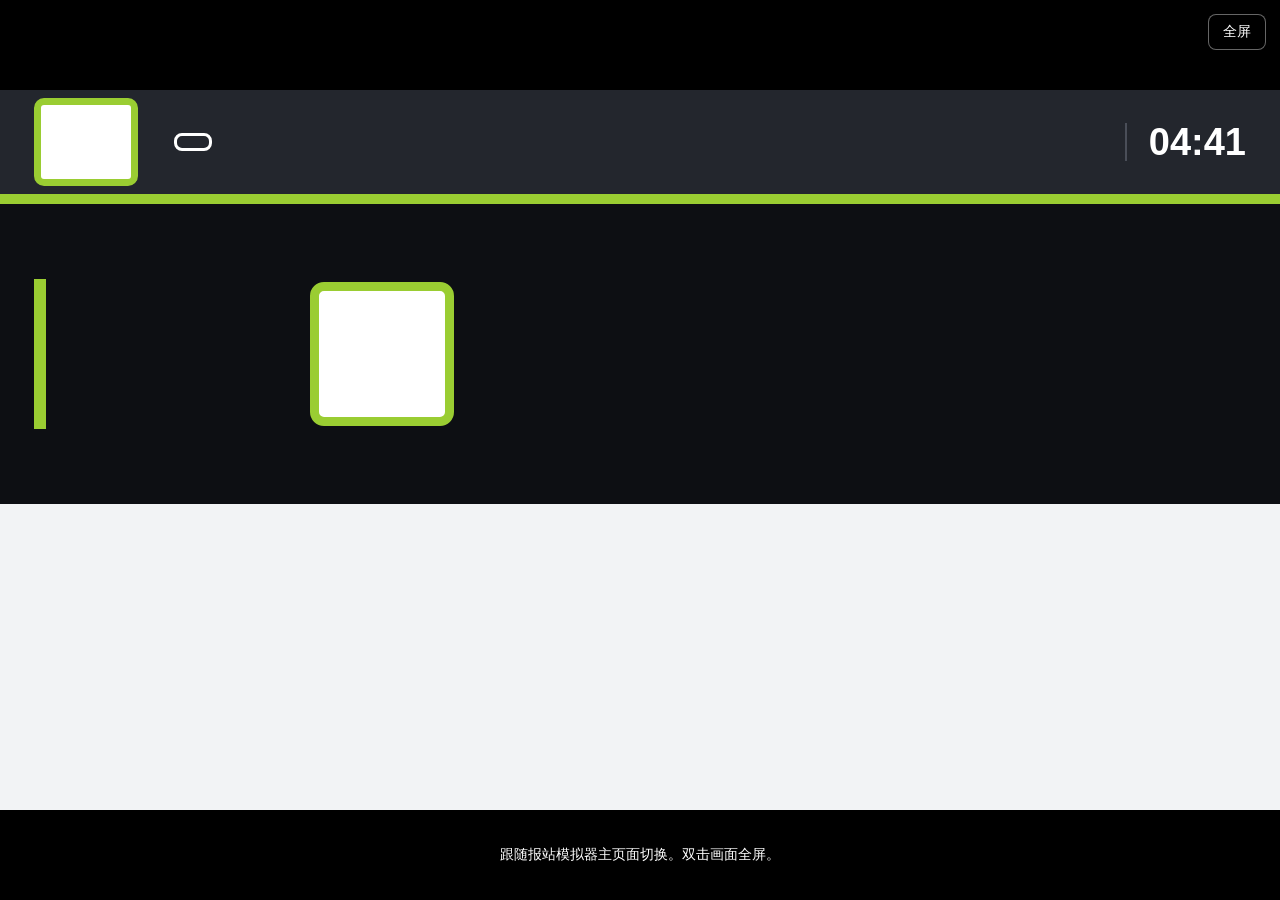
==== static/display.html @ 589a9410 "新增车内动态显示屏 仿车门上方液晶屏：站名按语言轮播，下一站、即将到站、到站三种状态 （自动模式跟随报站播放切换），下半屏轮播路线图、换乘和开门方向。 按 16:9 等比缩放，支持全屏和只显示屏幕的单" ====
<!doctype html>
<html lang="zh-CN">
<head>
<meta charset="UTF-8">
<meta name="viewport" content="width=device-width,initial-scale=1">
<title>车内显示屏</title>
<link rel="stylesheet" href="/static/lcd.css?v=1">
<style>
 html, body { margin: 0; height: 100%; background: #000; overflow: hidden; }
 body { display: grid; }
 #screen { width: 100vw; height: 100vh; aspect-ratio: auto; border-radius: 0; }
 .hint {
  position: fixed; left: 50%; bottom: 14px; transform: translateX(-50%); padding: 8px 14px; border-radius: 8px;
  background: #000c; color: #fff; font: 14px "Microsoft YaHei UI", sans-serif; transition: opacity .4s; pointer-events: none;
 }
 .hint.off { opacity: 0; }
 #full { position: fixed; right: 14px; top: 14px; padding: 8px 14px; border: 1px solid #fff6; border-radius: 8px; background: #000a; color: #fff; font: 14px "Microsoft YaHei UI", sans-serif; cursor: pointer; transition: opacity .4s; }
 body.idle #full { opacity: 0; }
</style>
</head>
<body>
<div id="screen" aria-live="polite"></div>
<button id="full" type="button">全屏</button>
<p class="hint" id="hint">跟随报站模拟器主页面切换。双击画面全屏。</p>
<script src="/static/lcd.js?v=2"></script>
<script>
'use strict';
const lcd = LCD.create(document.getElementById('screen'));
const show = data => { if (data && data.city) lcd.update(data) };
try { show(JSON.parse(localStorage.getItem('station-sim-lcd') || 'null')) } catch (e) {}
if ('BroadcastChannel' in window) {
 const channel = new BroadcastChannel('station-sim-lcd');
 channel.onmessage = e => show(e.data);
 channel.postMessage({hello: true});
}
// 浏览器不支持 BroadcastChannel 时，靠 localStorage 变化同步
addEventListener('storage', e => { if (e.key === 'station-sim-lcd') try { show(JSON.parse(e.newValue)) } catch (_) {} });
const toggle = () => document.fullscreenElement ? document.exitFullscreen() : document.documentElement.requestFullscreen().catch(() => {});
document.getElementById('full').onclick = toggle;
document.getElementById('screen').ondblclick = toggle;
setTimeout(() => document.getElementById('hint').classList.add('off'), 4000);
let idle;
const wake = () => { document.body.classList.remove('idle'); clearTimeout(idle); idle = setTimeout(() => document.body.classList.add('idle'), 2500) };
addEventListener('mousemove', wake); wake();
</script>
</body>
</html>
---- static/lcd.css ----
/* 车内动态显示屏。屏幕是模拟的设备，配色固定，不随网页深浅色变化。 */
.lcd-frame { position: relative; width: 100%; aspect-ratio: 16 / 9; overflow: hidden; background: #000; border-radius: 10px; }
.lcd-frame:fullscreen { aspect-ratio: auto; border-radius: 0; }
.lcd {
  --line-color: #9acd32;
  position: absolute; left: 0; top: 0; width: 1280px; height: 720px; transform-origin: 0 0;
  display: grid; grid-template-rows: 104px 10px 300px 1fr;
  background: #0d0f13; color: #fff; overflow: hidden;
  font-family: "Hiragino Sans", "Yu Gothic UI", "Microsoft YaHei UI", "PingFang SC", Meiryo, sans-serif;
}
.lcd [lang="en"] { font-family: "Segoe UI", "Helvetica Neue", Arial, sans-serif; }

/* 顶部：线路、种别、方向、时间 */
.lcd-head { display: flex; align-items: center; gap: 18px; padding: 0 34px; background: #23262d; white-space: nowrap; min-width: 0; }
.lcd-code {
  display: grid; place-items: center; min-width: 74px; height: 74px; padding: 0 8px; border: 7px solid var(--line-color);
  border-radius: 10px; background: #fff; color: #111; font: 800 34px/1 "Segoe UI", Arial, sans-serif;
}
.lcd-line { font-size: 40px; font-weight: 800; overflow: hidden; text-overflow: ellipsis; flex: 0 1 auto; min-width: 0; }
.lcd-type { padding: 6px 16px; border: 3px solid #fff; border-radius: 8px; font-size: 32px; font-weight: 800; }
.lcd-type[data-mark="rapid"] { background: #e8730c; border-color: #e8730c; }
.lcd-type[data-mark="express"] { background: #d7102a; border-color: #d7102a; }
.lcd-type[data-mark="chuo"] { background: #1f5fb5; border-color: #1f5fb5; }
.lcd-type[data-mark="ome"] { background: #1d8a4f; border-color: #1d8a4f; }
.lcd-dest { margin-left: auto; font-size: 34px; font-weight: 700; color: #e9ebf0; overflow: hidden; text-overflow: ellipsis; min-width: 0; }
.lcd-clock { font: 700 38px/1 "Segoe UI", Arial, sans-serif; font-variant-numeric: tabular-nums; color: #fff; padding-left: 22px; border-left: 2px solid #4a4e58; }
.lcd-stripe { background: var(--line-color); }

/* 中部：状态 + 大字站名 */
.lcd-main { display: grid; grid-template-columns: 250px minmax(0, 1fr); align-items: center; padding: 0 44px 0 34px; gap: 26px; min-width: 0; }
.lcd-label { display: flex; align-items: center; height: 150px; padding-left: 22px; border-left: 12px solid var(--line-color); }
.lcd-label span { font-size: 54px; font-weight: 800; line-height: 1.1; color: #fff; }
.lcd-label[data-lang="en"] span { font-size: 44px; }
.lcd-name { display: flex; align-items: center; gap: 28px; min-width: 0; }
.lcd-no {
  flex: none; display: grid; place-items: center; width: 118px; height: 118px; border: 9px solid var(--line-color); border-radius: 14px;
  background: #fff; color: #111; font: 800 34px/1.05 "Segoe UI", Arial, sans-serif; text-align: center; white-space: pre-line; padding: 4px;
}
.lcd-name-box { flex: 1; min-width: 0; overflow: hidden; }
.lcd-name-text { display: inline-block; white-space: nowrap; font-weight: 800; line-height: 1.15; transform-origin: left center; letter-spacing: .02em; }
.lcd-name-box[data-lang="en"] .lcd-name-text { font-weight: 700; letter-spacing: 0; }

/* 下部：路线图 / 换乘 / 开门方向 轮播 */
.lcd-lower { position: relative; background: #f2f3f5; color: #111; overflow: hidden; }
.lcd-route { position: absolute; inset: 0 34px; }
.lcd-track { position: absolute; top: 196px; height: 18px; margin-top: -9px; background: var(--line-color); border-radius: 9px; }
.lcd-track.past { background: #a2a6ae; z-index: 1; }
.lcd-stop { position: absolute; top: 0; bottom: 0; transform: translateX(-50%); display: grid; grid-template-rows: 168px 56px 1fr; justify-items: center; }
.lcd-stop-name { align-self: end; width: 100%; overflow: hidden; text-align: center; padding: 0 6px; }
.lcd-stop-name > span { display: inline-block; white-space: nowrap; font-size: 30px; font-weight: 800; transform-origin: center bottom; }
.lcd-dot { position: relative; z-index: 2; align-self: center; width: 40px; height: 40px; border-radius: 50%; background: #fff; border: 8px solid #222; }
.lcd-stop-no { font: 700 22px/1.2 "Segoe UI", Arial, sans-serif; color: #444; padding-top: 6px; }
.lcd-stop.past { color: #8a8e96; }
.lcd-stop.past .lcd-dot { border-color: #a2a6ae; }
.lcd-stop.current .lcd-stop-name > span { font-size: 36px; color: #000; }
.lcd-stop.current .lcd-dot { width: 52px; height: 52px; background: var(--line-color); border-color: #111; }
.lcd-train { position: absolute; z-index: 3; top: 196px; transform: translate(-50%, -50%); display: flex; gap: 2px; }
.lcd-train i { width: 0; height: 0; border-block: 17px solid transparent; border-left: 22px solid #d7102a; animation: lcd-chevron 1.2s infinite; }
.lcd-train i:nth-child(2) { animation-delay: .2s; }
.lcd-train i:nth-child(3) { animation-delay: .4s; }
.lcd-train.at i { animation: none; opacity: 0; }
.lcd-route.at .lcd-stop.current .lcd-dot { animation: lcd-pulse 1.1s ease-in-out infinite; }
@keyframes lcd-chevron { 0%, 100% { opacity: .15 } 40% { opacity: 1 } }
@keyframes lcd-pulse { 50% { box-shadow: 0 0 0 14px color-mix(in srgb, var(--line-color) 45%, transparent) } }

.lcd-page { position: absolute; inset: 0; display: flex; align-items: center; gap: 44px; padding: 0 60px; }
.lcd-page-title { flex: none; display: grid; gap: 6px; padding: 18px 26px; border-radius: 12px; background: #23262d; color: #fff; text-align: center; }
.lcd-page-title b { font-size: 36px; }
.lcd-page-title span { font-size: 24px; color: #cfd3da; }
.lcd-page-body { min-width: 0; display: grid; gap: 14px; }
.lcd-page-body p { margin: 0; font-size: 44px; font-weight: 800; line-height: 1.25; overflow-wrap: anywhere; display: -webkit-box; -webkit-line-clamp: 3; -webkit-box-orient: vertical; overflow: hidden; }
.lcd-page-body p.en { font-size: 30px; font-weight: 600; color: #333; -webkit-line-clamp: 2; }
.lcd-car { flex: none; position: relative; width: 300px; height: 190px; border: 8px solid #222; border-radius: 30px; background: #fff; }
.lcd-car::before { content: ""; position: absolute; inset: 40px 70px; border: 6px solid #bbb; border-radius: 10px; }
.lcd-car i { position: absolute; top: 20px; bottom: 20px; width: 34px; border-radius: 6px; background: #ccc; }
.lcd-car .l { left: 14px; } .lcd-car .r { right: 14px; }
.lcd-door.left .lcd-car .l, .lcd-door.right .lcd-car .r { background: #e8730c; animation: lcd-door 1.2s ease-in-out infinite; }
@keyframes lcd-door { 50% { opacity: .35 } }

.lcd-in { animation: lcd-in .45s cubic-bezier(.2, .7, .2, 1); }
@keyframes lcd-in { from { opacity: 0; transform: translateY(26px) } }
@media (prefers-reduced-motion: reduce) {
  .lcd *, .lcd-in { animation: none !important; }
}
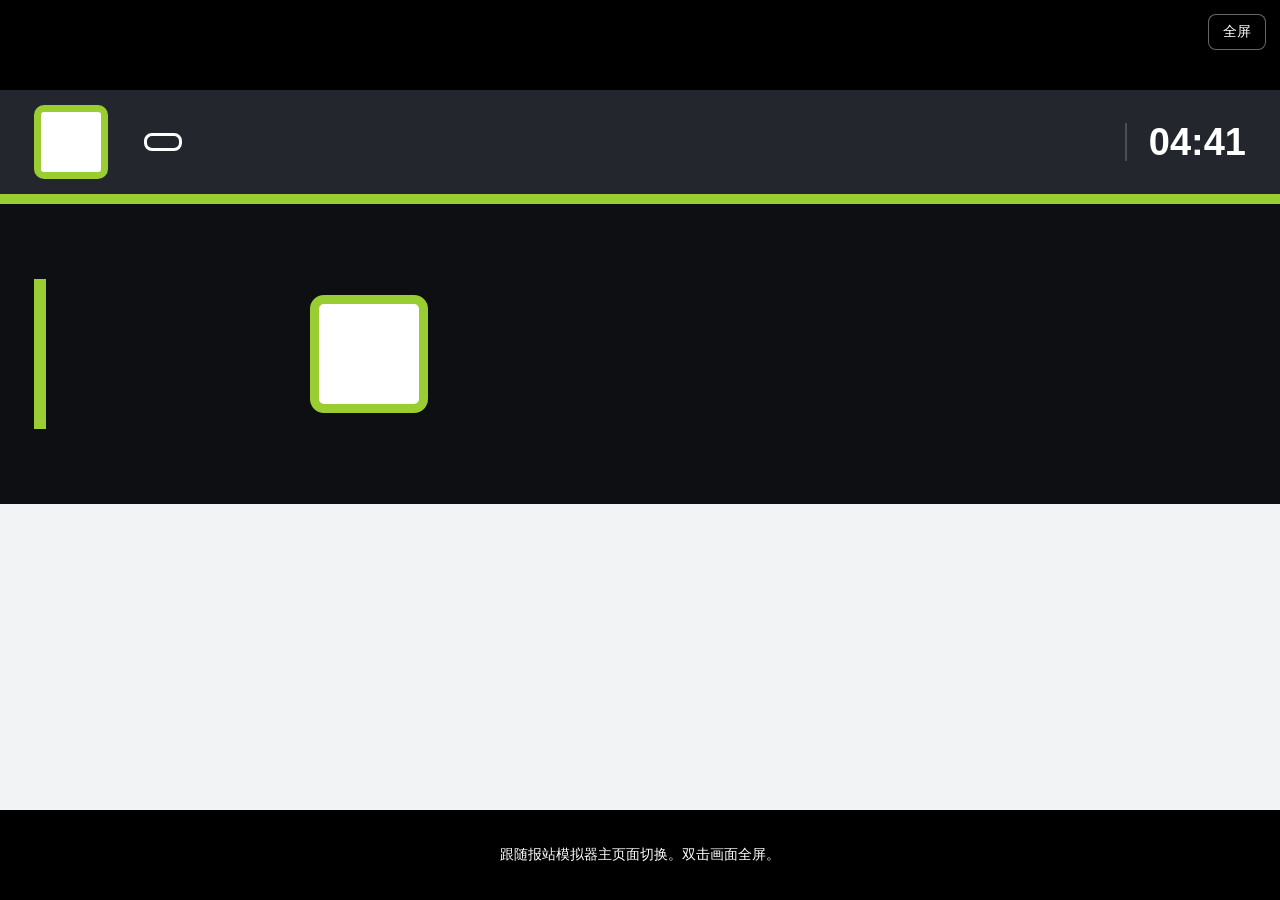
==== commit c992a54d: "接入 JR 全线原声（本机 pids-jre-simulator）并加入线路标志 - 新增 jre_routes.py 与 /api/jre/routes：读取本机 pids-jre-simulato" ====
--- a/static/display.html
+++ b/static/display.html
@@ -4,7 +4,7 @@
 <meta charset="UTF-8">
 <meta name="viewport" content="width=device-width,initial-scale=1">
 <title>车内显示屏</title>
-<link rel="stylesheet" href="/static/lcd.css?v=1">
+<link rel="stylesheet" href="/static/lcd.css?v=4">
 <style>
  html, body { margin: 0; height: 100%; background: #000; overflow: hidden; }
  body { display: grid; }
@@ -15,14 +15,14 @@
  }
  .hint.off { opacity: 0; }
  #full { position: fixed; right: 14px; top: 14px; padding: 8px 14px; border: 1px solid #fff6; border-radius: 8px; background: #000a; color: #fff; font: 14px "Microsoft YaHei UI", sans-serif; cursor: pointer; transition: opacity .4s; }
- body.idle #full { opacity: 0; }
+ body.idle #full:not(:focus-visible) { opacity: 0; }
 </style>
 </head>
 <body>
 <div id="screen" aria-live="polite"></div>
 <button id="full" type="button">全屏</button>
 <p class="hint" id="hint">跟随报站模拟器主页面切换。双击画面全屏。</p>
-<script src="/static/lcd.js?v=2"></script>
+<script src="/static/lcd.js?v=4"></script>
 <script>
 'use strict';
 const lcd = LCD.create(document.getElementById('screen'));
--- a/static/lcd.css
+++ b/static/lcd.css
@@ -9,6 +9,8 @@
   font-family: "Hiragino Sans", "Yu Gothic UI", "Microsoft YaHei UI", "PingFang SC", Meiryo, sans-serif;
 }
 .lcd [lang="en"] { font-family: "Segoe UI", "Helvetica Neue", Arial, sans-serif; }
+.lcd, .lcd * { box-sizing: border-box; }
+.lcd [hidden] { display: none; }
 
 /* 顶部：线路、种别、方向、时间 */
 .lcd-head { display: flex; align-items: center; gap: 18px; padding: 0 34px; background: #23262d; white-space: nowrap; min-width: 0; }
@@ -17,11 +19,15 @@
   border-radius: 10px; background: #fff; color: #111; font: 800 34px/1 "Segoe UI", Arial, sans-serif;
 }
 .lcd-line { font-size: 40px; font-weight: 800; overflow: hidden; text-overflow: ellipsis; flex: 0 1 auto; min-width: 0; }
-.lcd-type { padding: 6px 16px; border: 3px solid #fff; border-radius: 8px; font-size: 32px; font-weight: 800; }
-.lcd-type[data-mark="rapid"] { background: #e8730c; border-color: #e8730c; }
-.lcd-type[data-mark="express"] { background: #d7102a; border-color: #d7102a; }
-.lcd-type[data-mark="chuo"] { background: #1f5fb5; border-color: #1f5fb5; }
-.lcd-type[data-mark="ome"] { background: #1d8a4f; border-color: #1d8a4f; }
+.lcd-type {
+  padding: 6px 16px; border: 3px solid var(--type-color, var(--kind-color, #fff)); border-radius: 8px;
+  background: var(--type-color, var(--kind-color, transparent)); color: var(--type-ink, #fff);
+  font-size: 32px; font-weight: 800;
+}
+.lcd-type[data-mark="rapid"] { --kind-color: #ad5005; }
+.lcd-type[data-mark="express"] { --kind-color: #d7102a; }
+.lcd-type[data-mark="chuo"] { --kind-color: #1f5fb5; }
+.lcd-type[data-mark="ome"] { --kind-color: #197742; }
 .lcd-dest { margin-left: auto; font-size: 34px; font-weight: 700; color: #e9ebf0; overflow: hidden; text-overflow: ellipsis; min-width: 0; }
 .lcd-clock { font: 700 38px/1 "Segoe UI", Arial, sans-serif; font-variant-numeric: tabular-nums; color: #fff; padding-left: 22px; border-left: 2px solid #4a4e58; }
 .lcd-stripe { background: var(--line-color); }
@@ -33,9 +39,12 @@
 .lcd-label[data-lang="en"] span { font-size: 44px; }
 .lcd-name { display: flex; align-items: center; gap: 28px; min-width: 0; }
 .lcd-no {
-  flex: none; display: grid; place-items: center; width: 118px; height: 118px; border: 9px solid var(--line-color); border-radius: 14px;
-  background: #fff; color: #111; font: 800 34px/1.05 "Segoe UI", Arial, sans-serif; text-align: center; white-space: pre-line; padding: 4px;
+  flex: none; display: flex; flex-direction: column; align-items: stretch; justify-content: center;
+  min-width: 118px; min-height: 118px; max-width: 186px; border: 9px solid var(--line-color); border-radius: 14px;
+  background: #fff; color: #111; font: 800 34px/1.07 "Segoe UI", Arial, sans-serif; text-align: center; padding: 5px 7px;
+  overflow-wrap: anywhere;
 }
+.lcd-code3 { align-self: center; padding: 2px 8px 3px; margin-bottom: 3px; background: #21242b; color: #fff; border-radius: 3px; font-size: 23px; }
 .lcd-name-box { flex: 1; min-width: 0; overflow: hidden; }
 .lcd-name-text { display: inline-block; white-space: nowrap; font-weight: 800; line-height: 1.15; transform-origin: left center; letter-spacing: .02em; }
 .lcd-name-box[data-lang="en"] .lcd-name-text { font-weight: 700; letter-spacing: 0; }
@@ -54,6 +63,8 @@
 .lcd-stop.past .lcd-dot { border-color: #a2a6ae; }
 .lcd-stop.current .lcd-stop-name > span { font-size: 36px; color: #000; }
 .lcd-stop.current .lcd-dot { width: 52px; height: 52px; background: var(--line-color); border-color: #111; }
+.lcd-stop.pass .lcd-stop-name > span, .lcd-stop.pass .lcd-stop-no { color: #60646d; }
+.lcd-stop.pass .lcd-dot { width: 19px; height: 19px; border: 3px solid #737780; background: #afb3ba; animation: none; }
 .lcd-train { position: absolute; z-index: 3; top: 196px; transform: translate(-50%, -50%); display: flex; gap: 2px; }
 .lcd-train i { width: 0; height: 0; border-block: 17px solid transparent; border-left: 22px solid #d7102a; animation: lcd-chevron 1.2s infinite; }
 .lcd-train i:nth-child(2) { animation-delay: .2s; }
@@ -70,6 +81,19 @@
 .lcd-page-body { min-width: 0; display: grid; gap: 14px; }
 .lcd-page-body p { margin: 0; font-size: 44px; font-weight: 800; line-height: 1.25; overflow-wrap: anywhere; display: -webkit-box; -webkit-line-clamp: 3; -webkit-box-orient: vertical; overflow: hidden; }
 .lcd-page-body p.en { font-size: 30px; font-weight: 600; color: #333; -webkit-line-clamp: 2; }
+.lcd-transfer-list { display: grid; grid-template-rows: auto 1fr; align-items: start; gap: 7px; padding: 12px 34px; }
+.lcd-transfer-list .lcd-page-title { display: flex; align-items: baseline; gap: 12px; justify-self: start; padding: 4px 13px; border-radius: 5px; }
+.lcd-transfer-list .lcd-page-title b { font-size: 28px; }
+.lcd-transfer-list .lcd-page-title span { font-size: 18px; }
+.lcd-transfer-list ul { display: grid; grid-template-columns: repeat(2, minmax(0, 1fr)); gap: 5px 17px; list-style: none; margin: 0; padding: 0; }
+.lcd-transfer-list li { display: flex; align-items: center; gap: 10px; height: 52px; padding: 3px 10px; background: #fff; border: 1px solid #d4d6db; border-radius: 5px; min-width: 0; }
+.lcd-transfer-badges { display: flex; flex: none; align-items: center; gap: 4px; }
+.lcd-transfer-badges img, .lcd-transfer-code { width: 39px; height: 39px; object-fit: contain; }
+.lcd-transfer-code { display: grid; place-items: center; background: #e9eaed; border-radius: 4px; font: 800 17px/1 "Segoe UI", sans-serif; }
+.lcd-transfer-name { display: grid; min-width: 0; line-height: 1.12; gap: 3px; }
+.lcd-transfer-name b, .lcd-transfer-name span { overflow: hidden; text-overflow: ellipsis; white-space: nowrap; }
+.lcd-transfer-name b { font-size: 24px; }
+.lcd-transfer-name span { font-size: 17px; color: #535762; }
 .lcd-car { flex: none; position: relative; width: 300px; height: 190px; border: 8px solid #222; border-radius: 30px; background: #fff; }
 .lcd-car::before { content: ""; position: absolute; inset: 40px 70px; border: 6px solid #bbb; border-radius: 10px; }
 .lcd-car i { position: absolute; top: 20px; bottom: 20px; width: 34px; border-radius: 6px; background: #ccc; }
